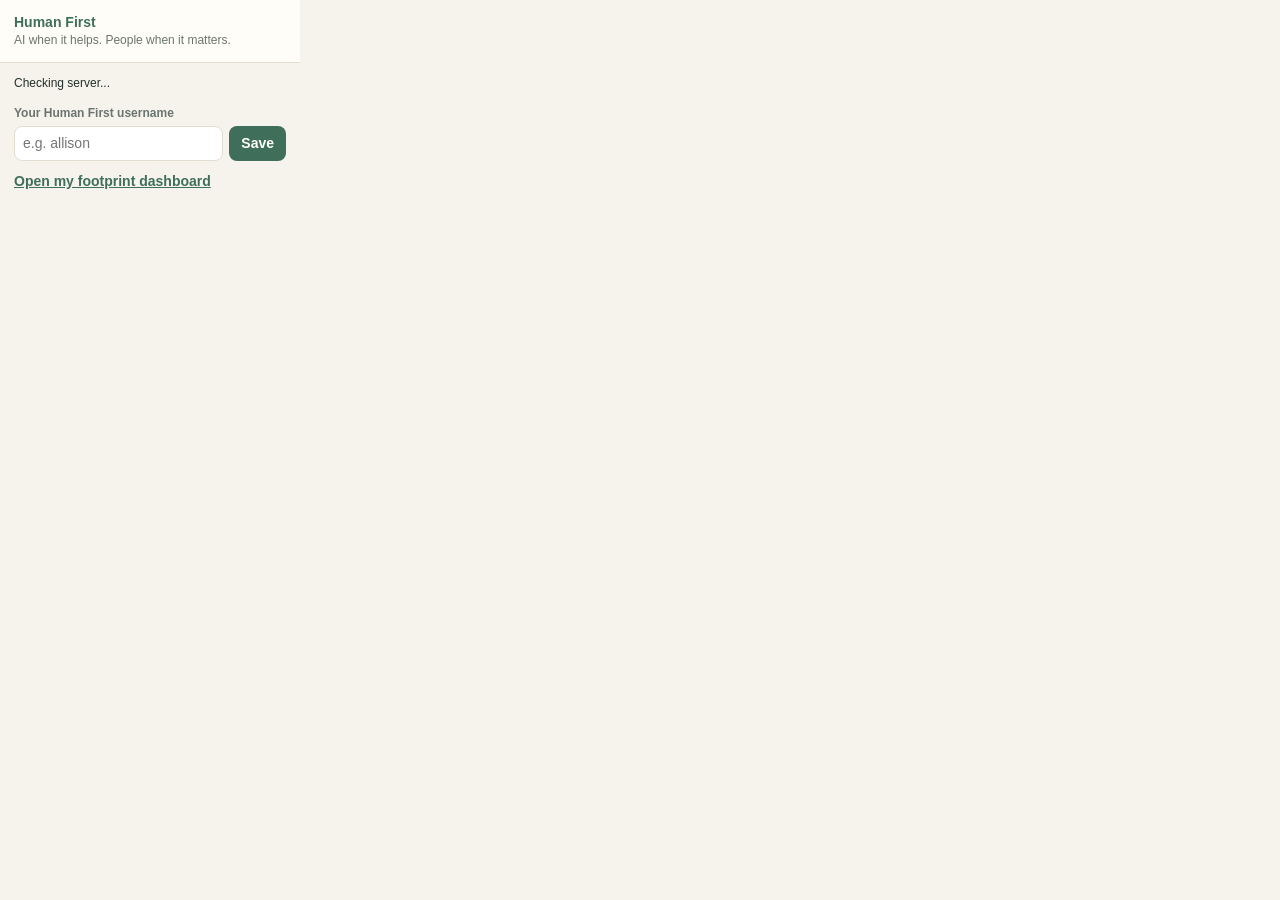
==== extension/popup.html @ a2d2bb66 "Human First: gatekeeper for Claude with footprint tracking Chrome extension for claude.ai plus a loc" ====
<!doctype html>
<html>
<head>
  <meta charset="utf-8">
  <style>
    body { width: 300px; margin: 0; font: 14px/1.45 -apple-system, BlinkMacSystemFont, "Segoe UI", sans-serif;
      background: #f6f3ec; color: #23302a; }
    header { background: #fffdf8; border-bottom: 1px solid #e4ded1; padding: 12px 14px; }
    .name { font-weight: 700; color: #3f6f5a; }
    .tag { font-size: 12px; color: #6b756f; }
    main { padding: 12px 14px; }
    label { font-size: 12px; color: #6b756f; font-weight: 600; }
    .row { display: flex; gap: 6px; margin: 4px 0 10px; }
    input { flex: 1; font: inherit; padding: 6px 8px; border: 1px solid #e4ded1; border-radius: 8px; }
    button { font: inherit; font-weight: 600; background: #3f6f5a; color: #fff; border: 0; border-radius: 8px; padding: 6px 12px; cursor: pointer; }
    .status { font-size: 12px; margin-bottom: 10px; }
    .ok { color: #3f6f5a; } .bad { color: #b3261e; }
    .stats { background: #fffdf8; border-radius: 10px; padding: 10px 12px; margin-bottom: 10px; font-size: 13px; }
    .stats b { font-size: 15px; }
    a { color: #3f6f5a; font-weight: 600; }
  </style>
</head>
<body>
  <header>
    <div class="name">Human First</div>
    <div class="tag">AI when it helps. People when it matters.</div>
  </header>
  <main>
    <div class="status" id="status">Checking server...</div>
    <label for="user">Your Human First username</label>
    <div class="row"><input id="user" placeholder="e.g. allison"><button id="save">Save</button></div>
    <div class="stats" id="stats" hidden></div>
    <a id="dash" href="http://127.0.0.1:8787/#footprint" target="_blank">Open my footprint dashboard</a>
  </main>
  <script src="popup.js"></script>
</body>
</html>
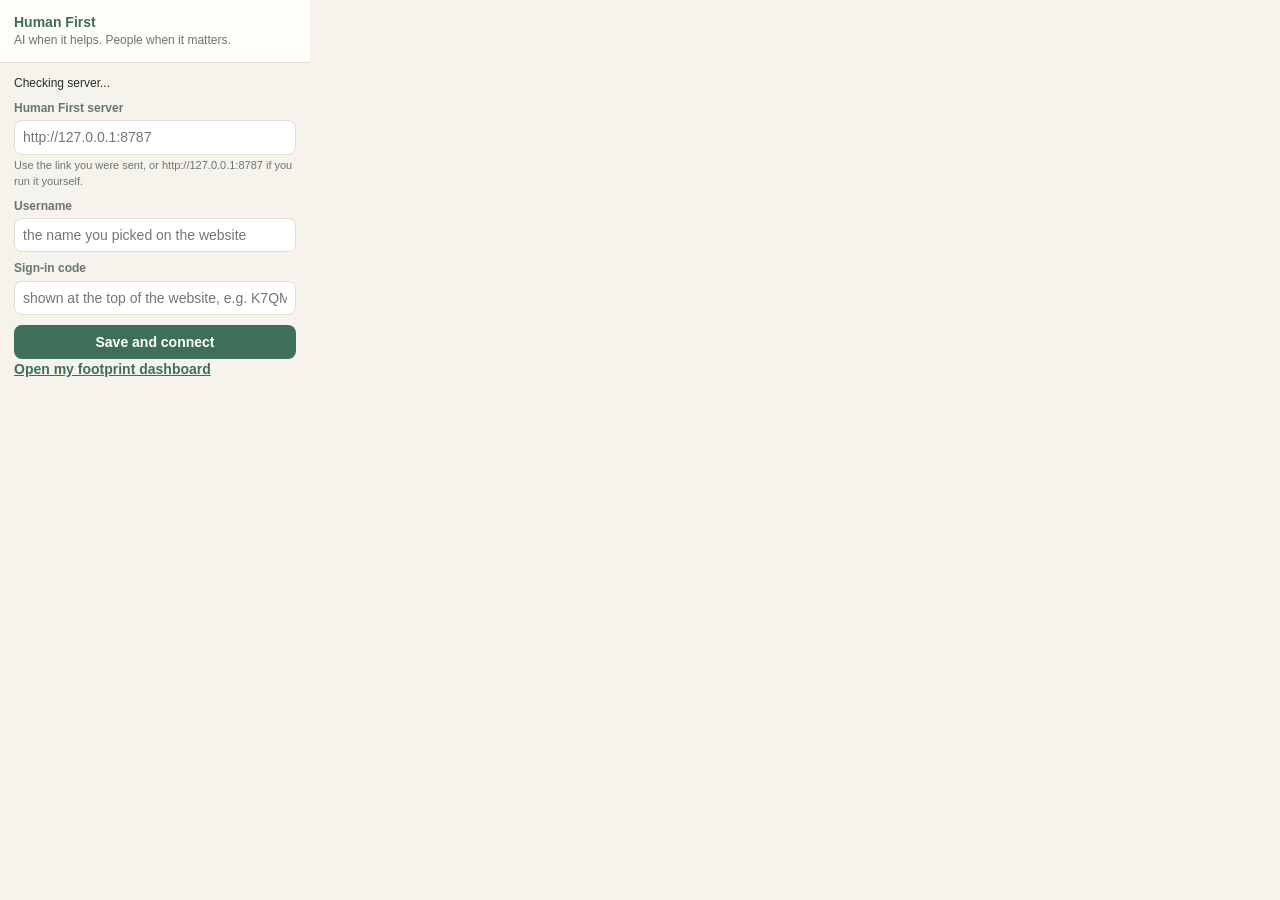
==== commit 2b32655e: "Rotating research quotes, personal-writing rule, hosted mode - Research agent (web search) + quote p" ====
--- a/extension/popup.html
+++ b/extension/popup.html
@@ -3,20 +3,21 @@
 <head>
   <meta charset="utf-8">
   <style>
-    body { width: 300px; margin: 0; font: 14px/1.45 -apple-system, BlinkMacSystemFont, "Segoe UI", sans-serif;
+    body { width: 310px; margin: 0; font: 14px/1.45 -apple-system, BlinkMacSystemFont, "Segoe UI", sans-serif;
       background: #f6f3ec; color: #23302a; }
     header { background: #fffdf8; border-bottom: 1px solid #e4ded1; padding: 12px 14px; }
     .name { font-weight: 700; color: #3f6f5a; }
     .tag { font-size: 12px; color: #6b756f; }
     main { padding: 12px 14px; }
-    label { font-size: 12px; color: #6b756f; font-weight: 600; }
-    .row { display: flex; gap: 6px; margin: 4px 0 10px; }
-    input { flex: 1; font: inherit; padding: 6px 8px; border: 1px solid #e4ded1; border-radius: 8px; }
-    button { font: inherit; font-weight: 600; background: #3f6f5a; color: #fff; border: 0; border-radius: 8px; padding: 6px 12px; cursor: pointer; }
-    .status { font-size: 12px; margin-bottom: 10px; }
+    label { display: block; font-size: 12px; color: #6b756f; font-weight: 600; margin-top: 8px; }
+    input { width: 100%; box-sizing: border-box; font: inherit; padding: 6px 8px; border: 1px solid #e4ded1; border-radius: 8px; margin-top: 3px; }
+    button { font: inherit; font-weight: 600; background: #3f6f5a; color: #fff; border: 0; border-radius: 8px;
+      padding: 7px 12px; cursor: pointer; margin-top: 10px; width: 100%; }
+    .status { font-size: 12px; margin-bottom: 4px; }
     .ok { color: #3f6f5a; } .bad { color: #b3261e; }
-    .stats { background: #fffdf8; border-radius: 10px; padding: 10px 12px; margin-bottom: 10px; font-size: 13px; }
+    .stats { background: #fffdf8; border-radius: 10px; padding: 10px 12px; margin: 10px 0; font-size: 13px; }
     .stats b { font-size: 15px; }
+    .hint { font-size: 11px; color: #6b756f; margin-top: 3px; }
     a { color: #3f6f5a; font-weight: 600; }
   </style>
 </head>
@@ -27,10 +28,16 @@
   </header>
   <main>
     <div class="status" id="status">Checking server...</div>
-    <label for="user">Your Human First username</label>
-    <div class="row"><input id="user" placeholder="e.g. allison"><button id="save">Save</button></div>
+    <label for="server">Human First server</label>
+    <input id="server" placeholder="http://127.0.0.1:8787">
+    <div class="hint">Use the link you were sent, or http://127.0.0.1:8787 if you run it yourself.</div>
+    <label for="user">Username</label>
+    <input id="user" placeholder="the name you picked on the website">
+    <label for="code">Sign-in code</label>
+    <input id="code" placeholder="shown at the top of the website, e.g. K7QM-4TZP">
+    <button id="save">Save and connect</button>
     <div class="stats" id="stats" hidden></div>
-    <a id="dash" href="http://127.0.0.1:8787/#footprint" target="_blank">Open my footprint dashboard</a>
+    <a id="dash" href="#" target="_blank">Open my footprint dashboard</a>
   </main>
   <script src="popup.js"></script>
 </body>
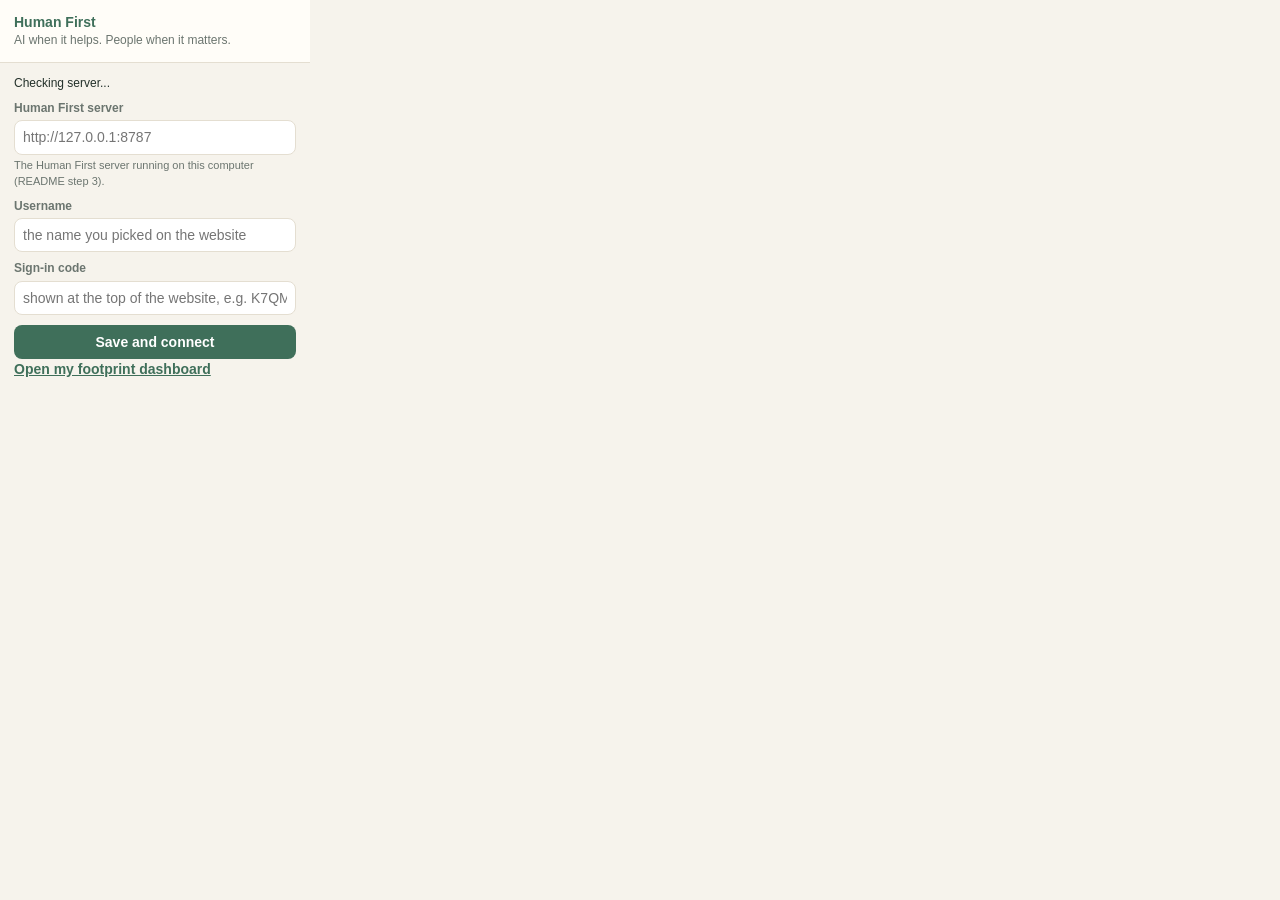
==== commit 1887682c: "Run locally only: remove hosting files and online references Co-Authored-By: Claude Opus 5.5 <norepl" ====
--- a/extension/popup.html
+++ b/extension/popup.html
@@ -30,7 +30,7 @@
     <div class="status" id="status">Checking server...</div>
     <label for="server">Human First server</label>
     <input id="server" placeholder="http://127.0.0.1:8787">
-    <div class="hint">Use the link you were sent, or http://127.0.0.1:8787 if you run it yourself.</div>
+    <div class="hint">The Human First server running on this computer (README step 3).</div>
     <label for="user">Username</label>
     <input id="user" placeholder="the name you picked on the website">
     <label for="code">Sign-in code</label>
